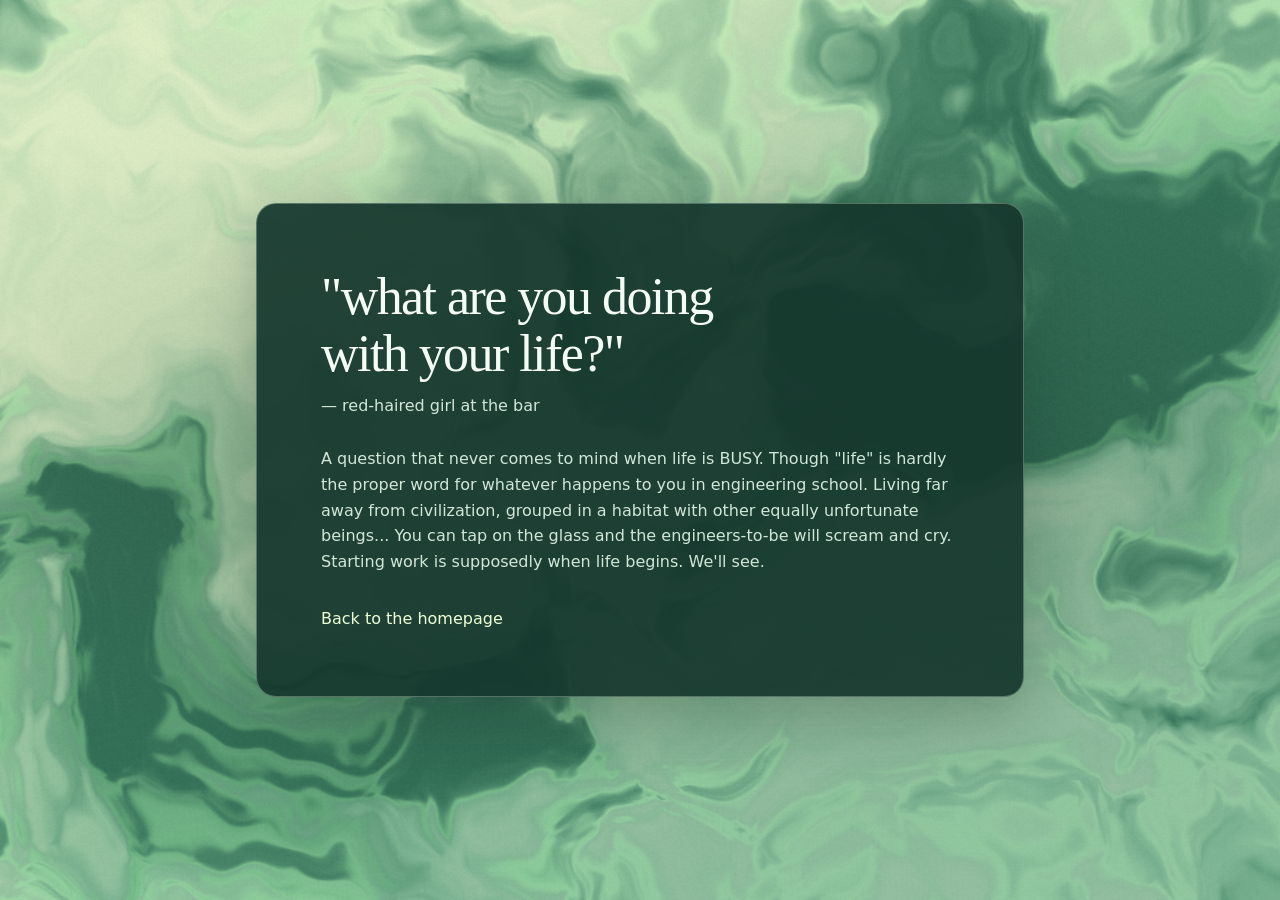
==== notes/what-did-they-say/index.html @ 8a59700a "what are you doing with your life" ====
<!DOCTYPE html>
<html lang="en">
<head>
  <meta charset="UTF-8">
  <meta name="viewport" content="width=device-width, initial-scale=1">
  <title>What did they say???</title>
  <link rel="stylesheet" href="../../assets/site.css">
  <script src="../../assets/ink.js" defer></script>
  <script src="../../assets/links.js" defer></script>
</head>
<body>
  <main class="note-page">
    <article class="reading-panel quote-note">
      <header>
        <h1>"what are you doing with your life?"</h1>
        <p>— red-haired girl at the bar</p>
      </header>

      <p>A question that never comes to mind when life is BUSY. Though "life" is hardly the proper word for whatever happens to you in engineering school.

Living far away from civilization, grouped in a habitat with other equally unfortunate beings... You can tap on the glass and the engineers-to-be will scream and cry.

Starting work is supposedly when life begins. We'll see.</p>

      <nav aria-label="Page navigation">
        <a href="../../index.html">Back to the homepage</a>
      </nav>
    </article>
  </main>
</body>
</html>
---- assets/site.css ----
:root {
  color-scheme: dark;
}

body {
  min-height: 100vh;
  min-height: 100svh;
  margin: 0;
  isolation: isolate;
  color: #fff;
  background:
    radial-gradient(ellipse at 52% 48%, #34564570, transparent 45%),
    radial-gradient(ellipse at 14% 80%, #40755a, transparent 60%),
    radial-gradient(ellipse at 88% 20%, #6e9c71, transparent 55%),
    linear-gradient(145deg, #b9d8ba, #8fbba0 55%, #c5dbaf);
}

#ink {
  position: fixed;
  inset: 0;
  z-index: -1;
  width: 100%;
  height: 100%;
  pointer-events: none;
}

a[href] {
  color: #efffd5;
  text-decoration: none;
}

a[href]:focus-visible {
  outline: 2px solid currentColor;
  outline-offset: 4px;
}

.tremble-label {
  position: absolute;
  width: 1px;
  height: 1px;
  margin: -1px;
  overflow: hidden;
  clip-path: inset(50%);
  white-space: nowrap;
  user-select: none;
}

.tremble-word {
  white-space: nowrap;
}

.tremble-letter {
  display: inline-block;
  pointer-events: none;
}

.reading-panel {
  box-sizing: border-box;
  width: min(48rem, calc(100% - 2rem));
  padding: clamp(1.5rem, 6vw, 4rem);
  border: 1px solid #d7efdd50;
  border-radius: 1.25rem;
  background: #16372eed;
  color: #f5fbf5;
  box-shadow: 0 1.25rem 4rem #112c2345;
}

.reading-panel :is(h1, h2) {
  margin: 0 0 1.75rem;
  font: 400 clamp(2rem, 5vw, 3.25rem) / 1.1 Georgia, serif;
  letter-spacing: -0.03em;
}

.reading-panel p {
  margin: 0;
  color: #d2e7d8;
  font: 1rem / 1.6 system-ui, sans-serif;
}

.note-page {
  display: grid;
  min-height: 100vh;
  min-height: 100svh;
  align-items: center;
  justify-items: center;
  box-sizing: border-box;
  padding-block: 2rem;
}

.note-page nav {
  margin-top: 2rem;
  font: 1rem / 1.6 system-ui, sans-serif;
}

.quote-note header {
  margin-bottom: 1.75rem;
}

.quote-note h1 {
  margin-bottom: 0.65rem;
  text-wrap: balance;
}
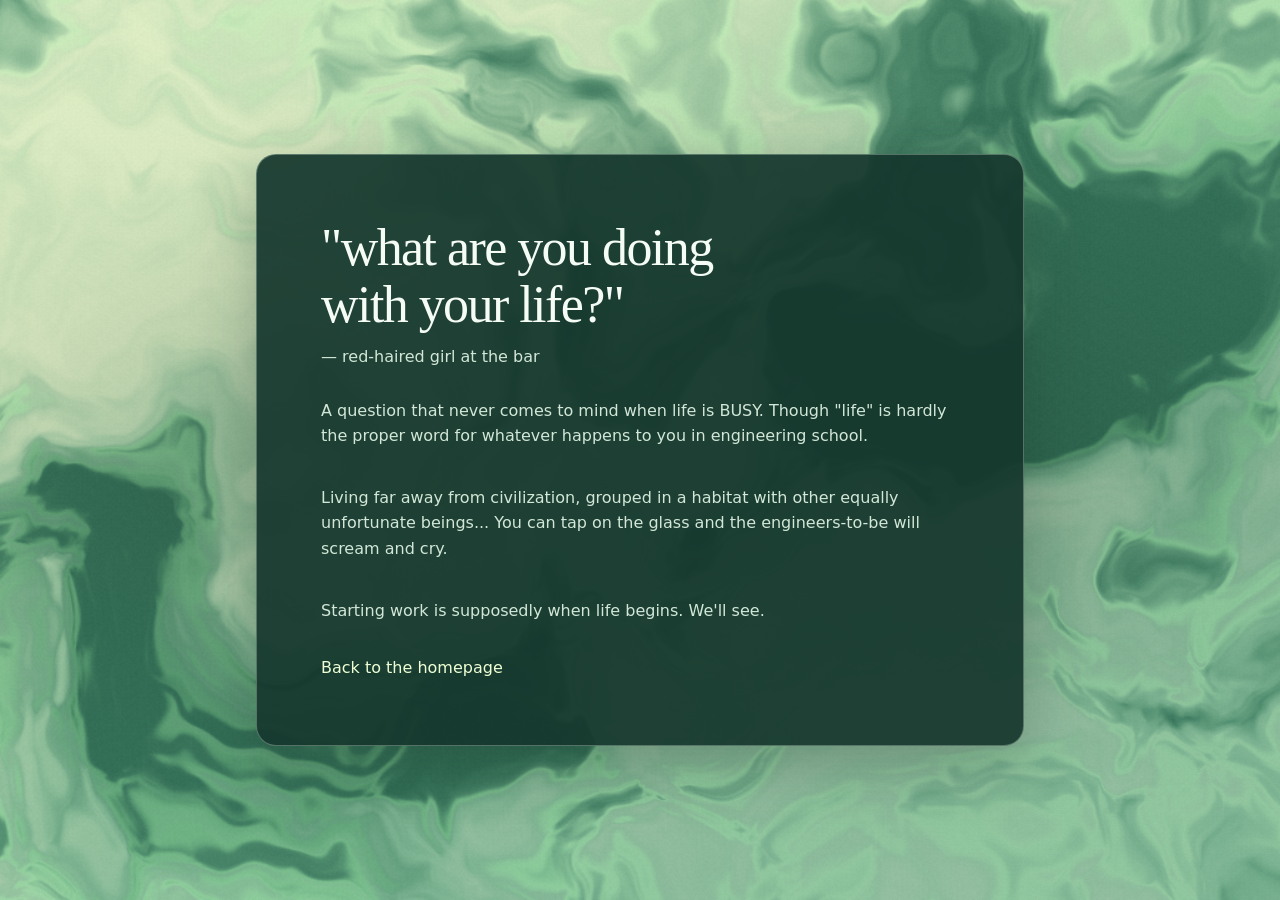
==== commit ce1609a7: "added line" ====
--- a/notes/what-did-they-say/index.html
+++ b/notes/what-did-they-say/index.html
@@ -16,11 +16,11 @@
         <p>— red-haired girl at the bar</p>
       </header>
 
-      <p>A question that never comes to mind when life is BUSY. Though "life" is hardly the proper word for whatever happens to you in engineering school.
-
-Living far away from civilization, grouped in a habitat with other equally unfortunate beings... You can tap on the glass and the engineers-to-be will scream and cry.
-
-Starting work is supposedly when life begins. We'll see.</p>
+      <p>A question that never comes to mind when life is BUSY. Though "life" is hardly the proper word for whatever happens to you in engineering school.</p>
+      <br><br>
+      <p>Living far away from civilization, grouped in a habitat with other equally unfortunate beings... You can tap on the glass and the engineers-to-be will scream and cry.</p>
+      <br><br>
+      <p>Starting work is supposedly when life begins. We'll see.</p>
 
       <nav aria-label="Page navigation">
         <a href="../../index.html">Back to the homepage</a>
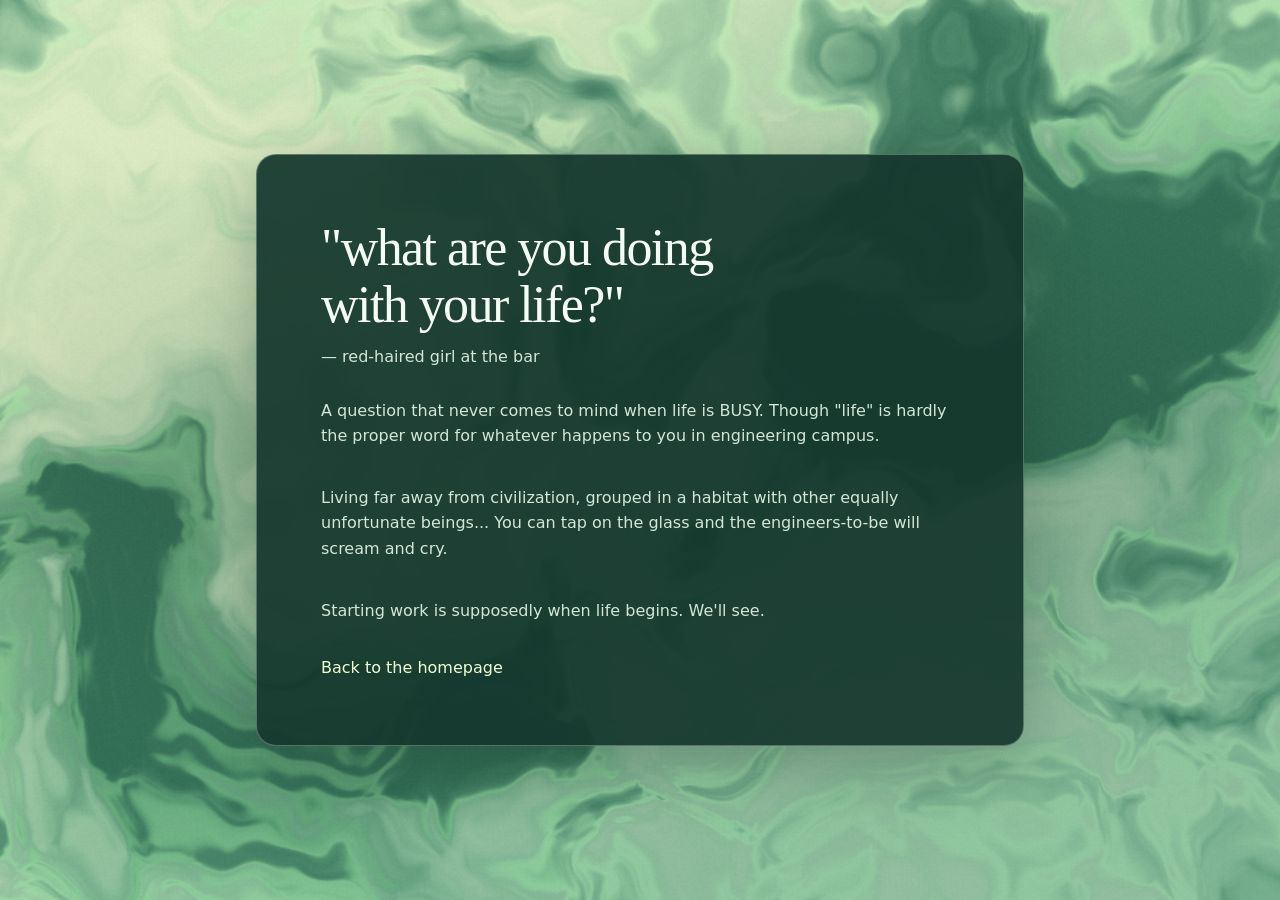
==== commit 3d9ab708: "return page should direct back to given session" ====
--- a/notes/what-did-they-say/index.html
+++ b/notes/what-did-they-say/index.html
@@ -16,14 +16,14 @@
         <p>— red-haired girl at the bar</p>
       </header>
 
-      <p>A question that never comes to mind when life is BUSY. Though "life" is hardly the proper word for whatever happens to you in engineering school.</p>
+      <p>A question that never comes to mind when life is BUSY. Though "life" is hardly the proper word for whatever happens to you in engineering campus.</p>
       <br><br>
       <p>Living far away from civilization, grouped in a habitat with other equally unfortunate beings... You can tap on the glass and the engineers-to-be will scream and cry.</p>
       <br><br>
       <p>Starting work is supposedly when life begins. We'll see.</p>
 
       <nav aria-label="Page navigation">
-        <a href="../../index.html">Back to the homepage</a>
+        <a href="../../index.html#collection">Back to the homepage</a>
       </nav>
     </article>
   </main>
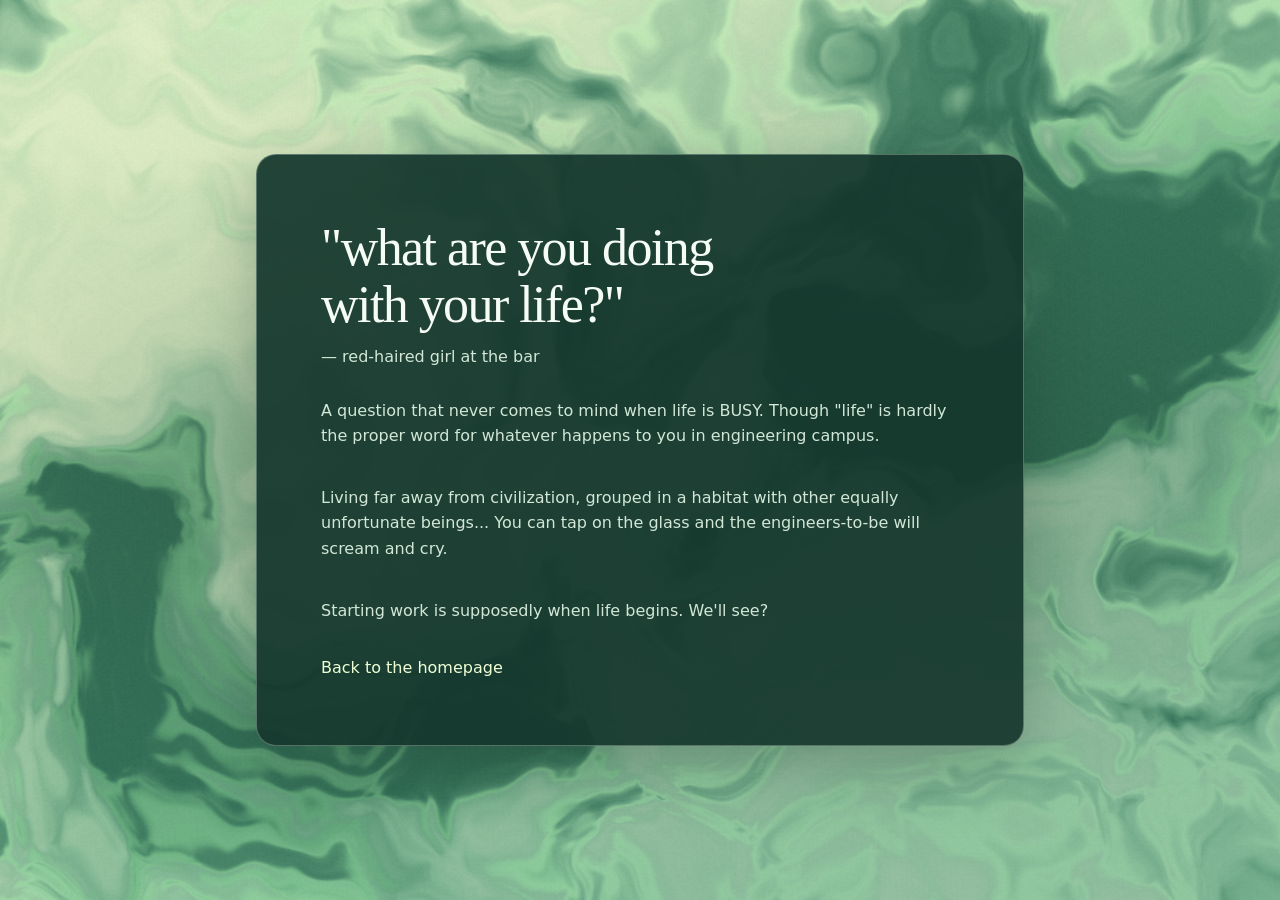
==== commit 5a19880d: "?" ====
--- a/notes/what-did-they-say/index.html
+++ b/notes/what-did-they-say/index.html
@@ -20,7 +20,7 @@
       <br><br>
       <p>Living far away from civilization, grouped in a habitat with other equally unfortunate beings... You can tap on the glass and the engineers-to-be will scream and cry.</p>
       <br><br>
-      <p>Starting work is supposedly when life begins. We'll see.</p>
+      <p>Starting work is supposedly when life begins. We'll see?</p>
 
       <nav aria-label="Page navigation">
         <a href="../../index.html#collection">Back to the homepage</a>
